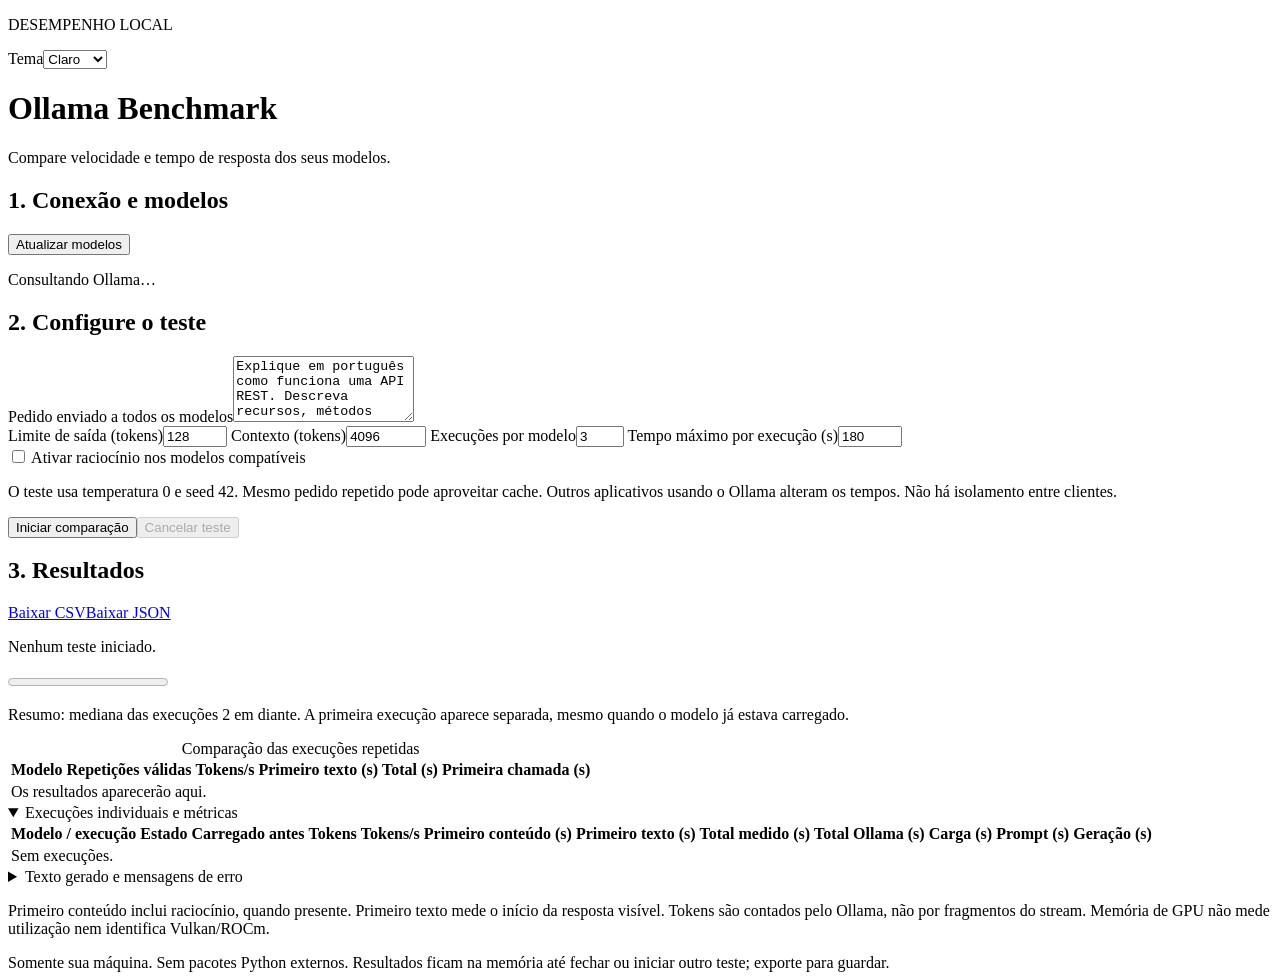
==== web/index.html @ 73febd98 "feat: adiciona benchmark local do Ollama com backend separado e SDD" ====
<!doctype html>
<html lang="pt-BR">
<head>
<meta charset="utf-8">
<meta name="viewport" content="width=device-width, initial-scale=1">
<meta name="benchmark-token" content="__TOKEN__">
<title>Ollama Benchmark Local</title>
<script src="/app.js"></script>
<link rel="stylesheet" href="/style.css">
</head>
<body>
<main>
<header><div class="header-top"><p class="eyebrow">DESEMPENHO LOCAL</p><label class="theme-control" for="theme-select">Tema<select id="theme-select" aria-label="Tema da interface"><option value="light">Claro</option><option value="dark">Escuro</option></select></label></div><h1>Ollama Benchmark</h1><p>Compare velocidade e tempo de resposta dos seus modelos.</p></header>
<section aria-labelledby="connection-title"><div class="section-head"><h2 id="connection-title">1. Conexão e modelos</h2><button id="refresh" type="button">Atualizar modelos</button></div><p id="connection" role="status">Consultando Ollama…</p><div id="models" class="models"></div></section>
<form id="benchmark-form">
<section aria-labelledby="settings-title"><h2 id="settings-title">2. Configure o teste</h2>
<label for="prompt">Pedido enviado a todos os modelos</label><textarea id="prompt" rows="4" maxlength="16000" required>Explique em português como funciona uma API REST. Descreva recursos, métodos HTTP, códigos de resposta e dê exemplos práticos. Escreva uma explicação detalhada.</textarea>
<div class="fields">
<label>Limite de saída (tokens)<input id="num_predict" type="number" min="1" max="4096" value="128" required></label>
<label>Contexto (tokens)<input id="num_ctx" type="number" min="512" max="131072" value="4096" required></label>
<label>Execuções por modelo<input id="repetitions" type="number" min="2" max="10" value="3" required></label>
<label>Tempo máximo por execução (s)<input id="timeout" type="number" min="10" max="1800" value="180" required></label>
</div>
<label class="check"><input id="think" type="checkbox"> Ativar raciocínio nos modelos compatíveis</label>
<p class="note">O teste usa temperatura 0 e seed 42. Mesmo pedido repetido pode aproveitar cache. Outros aplicativos usando o Ollama alteram os tempos. Não há isolamento entre clientes.</p>
<div class="actions"><button id="start" class="primary" type="submit">Iniciar comparação</button><button id="cancel" type="button" disabled>Cancelar teste</button></div>
</section></form>
<p id="error" role="alert" hidden></p>
<section aria-labelledby="results-title"><div class="section-head"><h2 id="results-title">3. Resultados</h2><div class="exports"><a href="/api/export?format=csv" download>Baixar CSV</a><a href="/api/export?format=json" download>Baixar JSON</a></div></div>
<p id="progress" role="status">Nenhum teste iniciado.</p><progress id="progress-bar" value="0" max="1" aria-label="Execuções concluídas"></progress>
<p class="note">Resumo: mediana das execuções 2 em diante. A primeira execução aparece separada, mesmo quando o modelo já estava carregado.</p>
<div class="table-wrap"><table><caption>Comparação das execuções repetidas</caption><thead><tr><th>Modelo</th><th>Repetições válidas</th><th>Tokens/s</th><th>Primeiro texto (s)</th><th>Total (s)</th><th>Primeira chamada (s)</th></tr></thead><tbody id="summary"><tr><td colspan="6">Os resultados aparecerão aqui.</td></tr></tbody></table></div>
<details open><summary>Execuções individuais e métricas</summary><div class="table-wrap"><table><thead><tr><th>Modelo / execução</th><th>Estado</th><th>Carregado antes</th><th>Tokens</th><th>Tokens/s</th><th>Primeiro conteúdo (s)</th><th>Primeiro texto (s)</th><th>Total medido (s)</th><th>Total Ollama (s)</th><th>Carga (s)</th><th>Prompt (s)</th><th>Geração (s)</th></tr></thead><tbody id="rows"><tr><td colspan="12">Sem execuções.</td></tr></tbody></table></div></details>
<details><summary>Texto gerado e mensagens de erro</summary><div id="responses"></div></details>
<p class="note">Primeiro conteúdo inclui raciocínio, quando presente. Primeiro texto mede o início da resposta visível. Tokens são contados pelo Ollama, não por fragmentos do stream. Memória de GPU não mede utilização nem identifica Vulkan/ROCm.</p>
</section>
<footer>Somente sua máquina. Sem pacotes Python externos. Resultados ficam na memória até fechar ou iniciar outro teste; exporte para guardar.</footer>
</main>
</body>
</html>
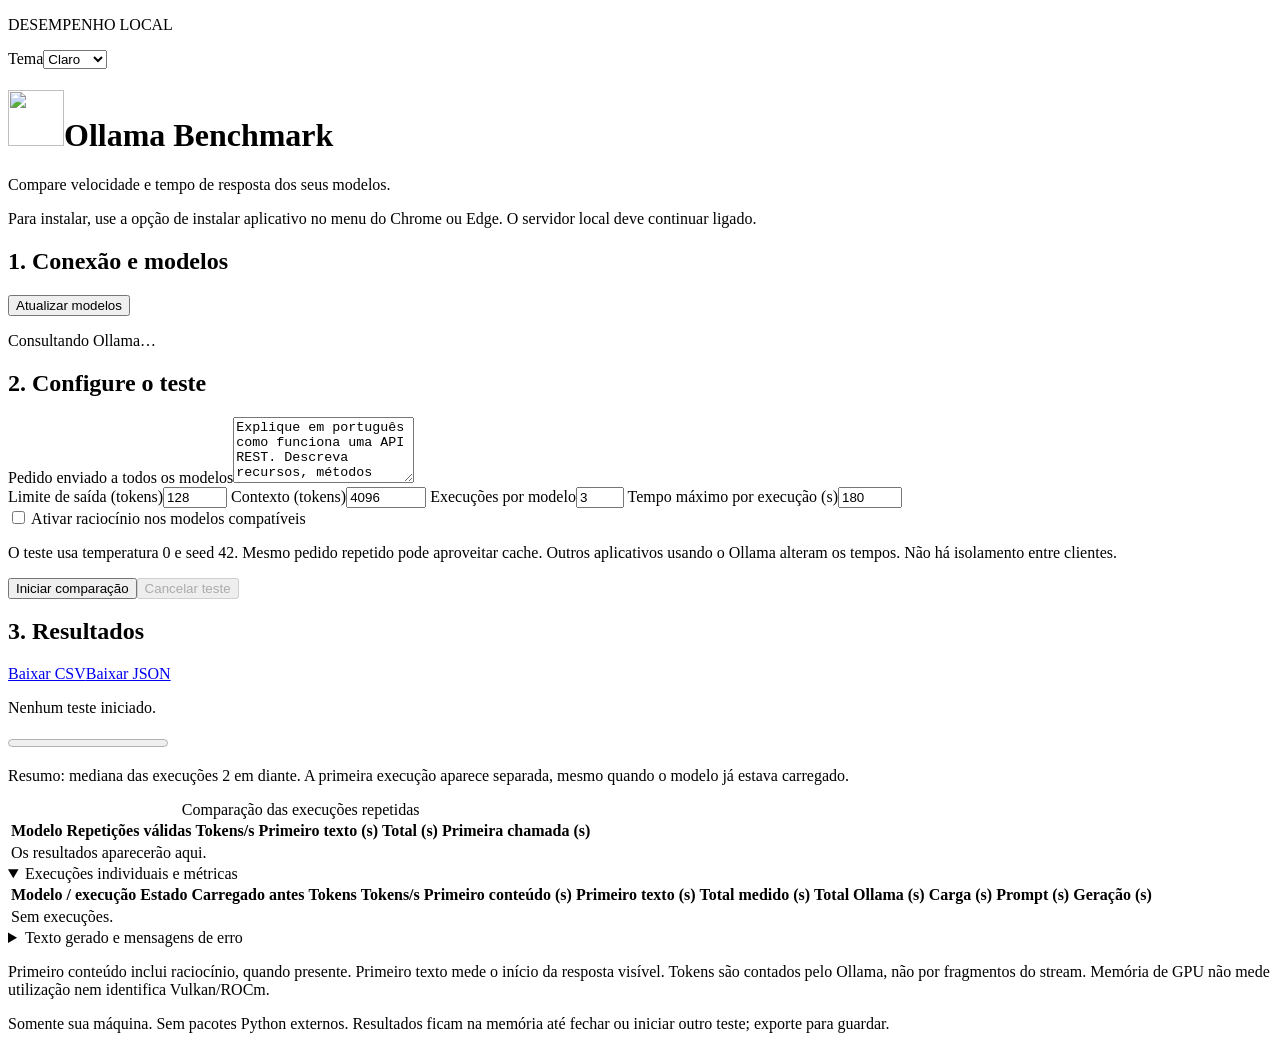
==== commit 56daf81f: "feat: adiciona instalação PWA e ícone do aplicativo" ====
--- a/web/index.html
+++ b/web/index.html
@@ -5,12 +5,17 @@
 <meta name="viewport" content="width=device-width, initial-scale=1">
 <meta name="benchmark-token" content="__TOKEN__">
 <title>Ollama Benchmark Local</title>
+<meta name="theme-color" content="#0d1624">
+<link rel="manifest" href="/manifest.webmanifest">
+<link rel="icon" href="/icons/icon.svg" type="image/svg+xml">
+<link rel="apple-touch-icon" href="/icons/apple-touch-icon.png">
 <script src="/app.js"></script>
+<script src="/pwa.js" defer></script>
 <link rel="stylesheet" href="/style.css">
 </head>
 <body>
 <main>
-<header><div class="header-top"><p class="eyebrow">DESEMPENHO LOCAL</p><label class="theme-control" for="theme-select">Tema<select id="theme-select" aria-label="Tema da interface"><option value="light">Claro</option><option value="dark">Escuro</option></select></label></div><h1>Ollama Benchmark</h1><p>Compare velocidade e tempo de resposta dos seus modelos.</p></header>
+<header><div class="header-top"><p class="eyebrow">DESEMPENHO LOCAL</p><label class="theme-control" for="theme-select">Tema<select id="theme-select" aria-label="Tema da interface"><option value="light">Claro</option><option value="dark">Escuro</option></select></label></div><h1 class="app-title"><img src="/icons/icon.svg" width="56" height="56" alt="">Ollama Benchmark</h1><p>Compare velocidade e tempo de resposta dos seus modelos.</p><button id="install-app" type="button" hidden>Instalar aplicativo</button><p id="install-status" class="note" role="status">Para instalar, use a opção de instalar aplicativo no menu do Chrome ou Edge. O servidor local deve continuar ligado.</p></header>
 <section aria-labelledby="connection-title"><div class="section-head"><h2 id="connection-title">1. Conexão e modelos</h2><button id="refresh" type="button">Atualizar modelos</button></div><p id="connection" role="status">Consultando Ollama…</p><div id="models" class="models"></div></section>
 <form id="benchmark-form">
 <section aria-labelledby="settings-title"><h2 id="settings-title">2. Configure o teste</h2>
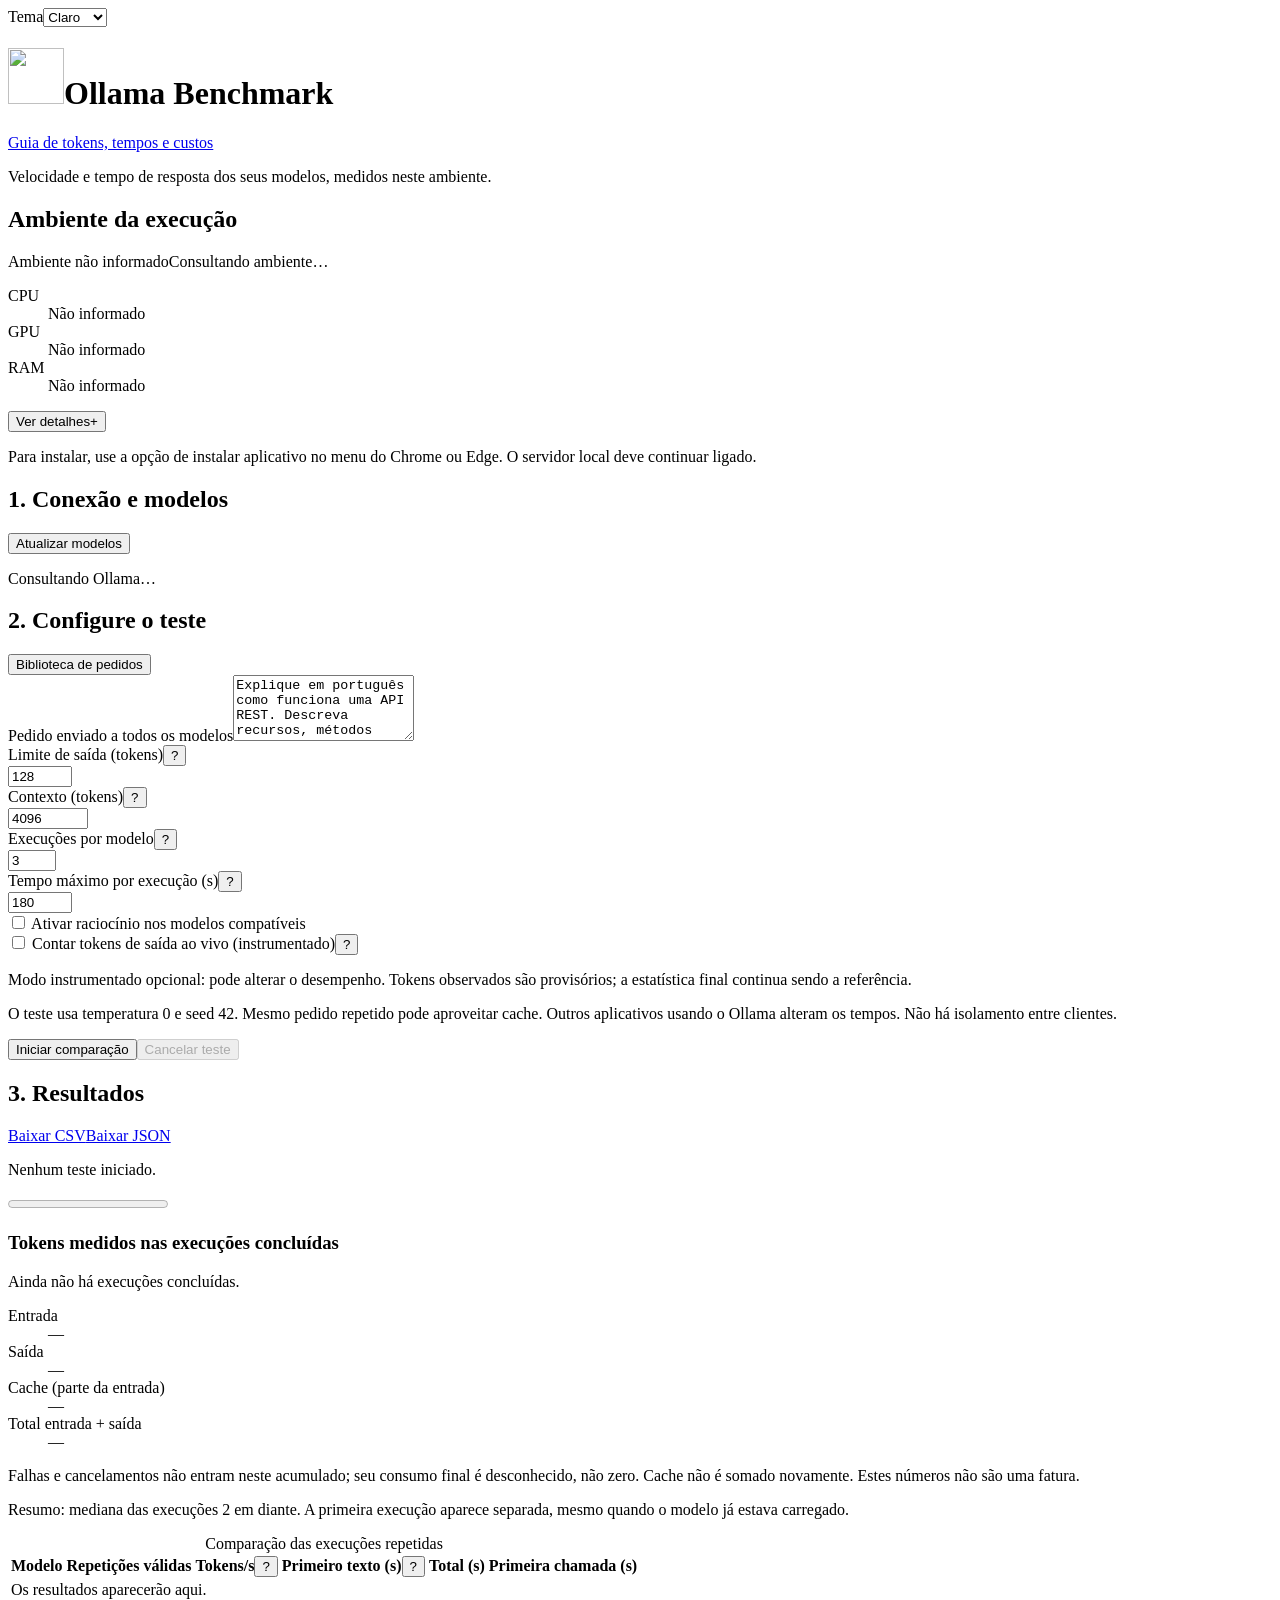
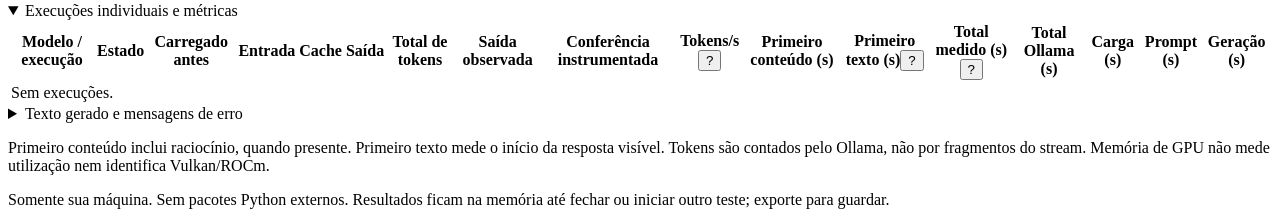
==== commit b93c07b8: "Add live token metrics, prompt library and system summary Add live usage reporting, a token and late" ====
--- a/web/index.html
+++ b/web/index.html
@@ -9,37 +9,119 @@
 <link rel="manifest" href="/manifest.webmanifest">
 <link rel="icon" href="/icons/icon.svg" type="image/svg+xml">
 <link rel="apple-touch-icon" href="/icons/apple-touch-icon.png">
+<script src="/help.js"></script>
 <script src="/app.js"></script>
 <script src="/pwa.js" defer></script>
+<script src="/system.js" defer></script>
+<script src="/prompts.js" defer></script>
 <link rel="stylesheet" href="/style.css">
+<link rel="stylesheet" href="/prompts.css">
 </head>
 <body>
 <main>
-<header><div class="header-top"><p class="eyebrow">DESEMPENHO LOCAL</p><label class="theme-control" for="theme-select">Tema<select id="theme-select" aria-label="Tema da interface"><option value="light">Claro</option><option value="dark">Escuro</option></select></label></div><h1 class="app-title"><img src="/icons/icon.svg" width="56" height="56" alt="">Ollama Benchmark</h1><p>Compare velocidade e tempo de resposta dos seus modelos.</p><button id="install-app" type="button" hidden>Instalar aplicativo</button><p id="install-status" class="note" role="status">Para instalar, use a opção de instalar aplicativo no menu do Chrome ou Edge. O servidor local deve continuar ligado.</p></header>
+<header class="dashboard-header">
+<div class="header-top prompts-header-top"><label class="theme-control" for="theme-select">Tema<select id="theme-select" aria-label="Tema da interface"><option value="light">Claro</option><option value="dark">Escuro</option></select></label></div>
+<h1 class="app-title"><img src="/icons/icon.svg" width="56" height="56" alt="">Ollama Benchmark</h1>
+<p class="prompts-guide-link"><a href="/faq.html">Guia de tokens, tempos e custos</a></p>
+<p class="header-description">Velocidade e tempo de resposta dos seus modelos, medidos neste ambiente.</p>
+<div id="system-environment" class="system-environment">
+<h2 id="system-heading" class="sr-only">Ambiente da execução</h2>
+<div id="system-summary" class="system-strip" role="group" aria-labelledby="system-heading">
+<div class="system-provenance"><span id="system-source" class="system-source">Ambiente não informado</span><span id="system-os" class="system-os">Consultando ambiente…</span></div>
+<dl class="system-strip-data">
+<div class="system-fact"><dt>CPU</dt><dd id="system-cpu">Não informado</dd></div>
+<div class="system-fact"><dt>GPU</dt><dd id="system-gpu">Não informado</dd></div>
+<div class="system-fact system-memory"><dt>RAM</dt><dd id="system-ram">Não informado</dd><progress id="system-memory-bar" max="100" value="0" aria-label="Uso de RAM no escopo informado" hidden></progress></div>
+</dl>
+<button id="system-toggle" class="system-toggle" type="button" aria-controls="system-details" aria-expanded="false">Ver detalhes<span aria-hidden="true">+</span></button>
+</div>
+<div id="system-details" class="system-details" role="region" aria-labelledby="system-detail-title" hidden>
+<div class="system-detail-head"><div><h3 id="system-detail-title">Ambiente da execução</h3><p id="system-note" class="system-note">Os dados pertencem ao processo Python, que pode executar em um container.</p></div><button id="system-close" class="system-close" type="button" aria-label="Fechar detalhes do ambiente">Fechar</button></div>
+<dl class="system-detail-grid">
+<div><dt id="system-hostname-label">Hostname da máquina</dt><dd id="system-hostname">Não informado</dd></div>
+<div><dt>Sistema operacional</dt><dd id="system-detail-os">Não informado</dd></div>
+<div><dt>Arquitetura</dt><dd id="system-architecture">Não informado</dd></div>
+<div><dt>Kernel</dt><dd id="system-kernel">Não informado</dd></div>
+<div><dt>CPU</dt><dd id="system-detail-cpu">Não informado</dd></div>
+<div><dt>Núcleos físicos / CPUs lógicas</dt><dd id="system-cores">Não informado</dd></div>
+<div><dt>Escopo da CPU</dt><dd id="system-cpu-scope">Não informado</dd></div>
+<div><dt>GPU identificada no ambiente</dt><dd id="system-detail-gpu">Não informado</dd></div>
+<div><dt>Escopo da GPU</dt><dd id="system-gpu-scope">Não informado</dd></div>
+<div><dt>RAM usada / capacidade</dt><dd id="system-detail-ram">Não informado</dd></div>
+<div><dt>RAM disponível</dt><dd id="system-memory-available">Não informado</dd></div>
+<div><dt>Escopo da RAM</dt><dd id="system-memory-scope">Não informado</dd></div>
+<div><dt>Sistema de arquivos do app: usado / total</dt><dd id="system-disk">Não informado</dd></div>
+<div><dt>Tempo de atividade informado</dt><dd id="system-uptime">Não informado</dd></div>
+<div><dt>Escopo do tempo de atividade</dt><dd id="system-uptime-scope">Não informado</dd></div>
+</dl>
+<p id="system-gpu-note" class="system-note">Uma lista vazia não prova ausência física de GPU. Este painel não identifica a GPU usada pelo Ollama.</p>
+<div class="system-detail-footer"><div><p id="system-collected" class="system-collected">Coleta: não informada</p><p id="system-status" class="system-status" role="status">Consultando ambiente…</p></div><button id="system-refresh" type="button">Atualizar</button></div>
+<p class="system-privacy">Inventário separado dos resultados: não entra no CSV/JSON do benchmark nem no cache da PWA.</p>
+</div>
+</div>
+<div class="header-actions"><button id="install-app" type="button" hidden>Instalar aplicativo</button></div>
+<p id="install-status" class="note install-guidance" role="status">Para instalar, use a opção de instalar aplicativo no menu do Chrome ou Edge. O servidor local deve continuar ligado.</p>
+</header>
 <section aria-labelledby="connection-title"><div class="section-head"><h2 id="connection-title">1. Conexão e modelos</h2><button id="refresh" type="button">Atualizar modelos</button></div><p id="connection" role="status">Consultando Ollama…</p><div id="models" class="models"></div></section>
 <form id="benchmark-form">
-<section aria-labelledby="settings-title"><h2 id="settings-title">2. Configure o teste</h2>
+<section aria-labelledby="settings-title"><div class="section-head prompts-section-head"><h2 id="settings-title">2. Configure o teste</h2><button id="prompts-open" type="button" aria-haspopup="dialog" aria-controls="prompts-dialog">Biblioteca de pedidos</button></div>
 <label for="prompt">Pedido enviado a todos os modelos</label><textarea id="prompt" rows="4" maxlength="16000" required>Explique em português como funciona uma API REST. Descreva recursos, métodos HTTP, códigos de resposta e dê exemplos práticos. Escreva uma explicação detalhada.</textarea>
 <div class="fields">
-<label>Limite de saída (tokens)<input id="num_predict" type="number" min="1" max="4096" value="128" required></label>
-<label>Contexto (tokens)<input id="num_ctx" type="number" min="512" max="131072" value="4096" required></label>
-<label>Execuções por modelo<input id="repetitions" type="number" min="2" max="10" value="3" required></label>
-<label>Tempo máximo por execução (s)<input id="timeout" type="number" min="10" max="1800" value="180" required></label>
+<div class="field"><div class="field-label"><label for="num_predict">Limite de saída (tokens)</label><span class="help"><button type="button" class="help-trigger" aria-label="Sobre limite de saída" aria-describedby="help-output" aria-expanded="false">?</button><span id="help-output" role="tooltip" class="help-tooltip" hidden>Máximo de tokens de saída solicitado ao modelo; ele pode terminar antes.</span></span></div><input id="num_predict" type="number" min="1" max="4096" value="128" required></div>
+<div class="field"><div class="field-label"><label for="num_ctx">Contexto (tokens)</label><span class="help"><button type="button" class="help-trigger" aria-label="Sobre contexto" aria-describedby="help-context" aria-expanded="false">?</button><span id="help-context" role="tooltip" class="help-tooltip" hidden>Espaço solicitado para entrada e geração; aumentar o contexto pode exigir mais memória.</span></span></div><input id="num_ctx" type="number" min="512" max="131072" value="4096" required></div>
+<div class="field"><div class="field-label"><label for="repetitions">Execuções por modelo</label><span class="help"><button type="button" class="help-trigger" aria-label="Sobre execuções" aria-describedby="help-runs" aria-expanded="false">?</button><span id="help-runs" role="tooltip" class="help-tooltip" hidden>Inclui a primeira chamada; o resumo usa apenas as repetições concluídas.</span></span></div><input id="repetitions" type="number" min="2" max="10" value="3" required></div>
+<div class="field"><div class="field-label"><label for="timeout">Tempo máximo por execução (s)</label><span class="help"><button type="button" class="help-trigger" aria-label="Sobre tempo máximo" aria-describedby="help-timeout" aria-expanded="false">?</button><span id="help-timeout" role="tooltip" class="help-tooltip" hidden>Prazo da chamada de geração; consultas de metadados têm tempo separado.</span></span></div><input id="timeout" type="number" min="10" max="1800" value="180" required></div>
 </div>
 <label class="check"><input id="think" type="checkbox"> Ativar raciocínio nos modelos compatíveis</label>
+<div class="instrument-option"><label class="check" for="live_token_count"><input id="live_token_count" type="checkbox"> Contar tokens de saída ao vivo (instrumentado)</label><span class="help"><button type="button" class="help-trigger" aria-label="Sobre contagem instrumentada" aria-describedby="help-instrumented" aria-expanded="false">?</button><span id="help-instrumented" role="tooltip" class="help-tooltip" hidden>Usa metadados por token quando disponíveis; pode adicionar sobrecarga e não ser aceito pelo modelo.</span></span></div>
+<p class="note">Modo instrumentado opcional: pode alterar o desempenho. Tokens observados são provisórios; a estatística final continua sendo a referência.</p>
 <p class="note">O teste usa temperatura 0 e seed 42. Mesmo pedido repetido pode aproveitar cache. Outros aplicativos usando o Ollama alteram os tempos. Não há isolamento entre clientes.</p>
 <div class="actions"><button id="start" class="primary" type="submit">Iniciar comparação</button><button id="cancel" type="button" disabled>Cancelar teste</button></div>
 </section></form>
 <p id="error" role="alert" hidden></p>
+<section id="live-panel" aria-labelledby="live-title" hidden>
+<div class="section-head"><h2 id="live-title">Execução ao vivo</h2><a href="/faq.html#contagem-ao-vivo">Como interpretar os contadores</a></div>
+<p id="live-status" role="status">Aguardando geração.</p>
+<div class="live-stats">
+<div><span>Tempo decorrido</span><strong id="live-elapsed">—</strong></div>
+<div><span>Primeiro conteúdo</span><strong id="live-first-content">—</strong></div>
+<div><span>Primeiro texto</span><strong id="live-first-text">—</strong></div>
+<div><span>Caracteres de resposta</span><strong id="live-characters">—</strong></div>
+<div><span>Caracteres de raciocínio</span><strong id="live-thinking">—</strong></div>
+<div><span>Fragmentos recebidos</span><strong id="live-fragments">—</strong></div>
+</div>
+<p id="live-count-status">Tokens exatos: aguardando medição final.</p>
+<dl class="token-stats"><div><dt>Entrada</dt><dd id="live-input">—</dd></div><div><dt>Saída</dt><dd id="live-output">—</dd></div><div><dt>Cache (parte da entrada)</dt><dd id="live-cache">—</dd></div><div><dt>Total entrada + saída</dt><dd id="live-total">—</dd></div></dl>
+<p class="note">Fragmentos e caracteres não são tokens. As estatísticas finais são a referência; a opção instrumentada pode mostrar tokens de saída observados separadamente. Este painel acompanha somente os testes deste app.</p>
+<p id="live-observed">Contagem instrumentada desativada.</p>
+<h3>Prévia da resposta</h3><pre id="live-response" tabindex="0" aria-label="Prévia da resposta gerada">Aguardando texto…</pre>
+</section>
+
 <section aria-labelledby="results-title"><div class="section-head"><h2 id="results-title">3. Resultados</h2><div class="exports"><a href="/api/export?format=csv" download>Baixar CSV</a><a href="/api/export?format=json" download>Baixar JSON</a></div></div>
 <p id="progress" role="status">Nenhum teste iniciado.</p><progress id="progress-bar" value="0" max="1" aria-label="Execuções concluídas"></progress>
+<div class="usage-panel" aria-labelledby="usage-title"><h3 id="usage-title">Tokens medidos nas execuções concluídas</h3><p id="usage-status">Ainda não há execuções concluídas.</p><dl class="token-stats"><div><dt>Entrada</dt><dd id="usage-input">—</dd></div><div><dt>Saída</dt><dd id="usage-output">—</dd></div><div><dt>Cache (parte da entrada)</dt><dd id="usage-cache">—</dd></div><div><dt>Total entrada + saída</dt><dd id="usage-total">—</dd></div></dl><p class="note">Falhas e cancelamentos não entram neste acumulado; seu consumo final é desconhecido, não zero. Cache não é somado novamente. Estes números não são uma fatura.</p></div>
 <p class="note">Resumo: mediana das execuções 2 em diante. A primeira execução aparece separada, mesmo quando o modelo já estava carregado.</p>
-<div class="table-wrap"><table><caption>Comparação das execuções repetidas</caption><thead><tr><th>Modelo</th><th>Repetições válidas</th><th>Tokens/s</th><th>Primeiro texto (s)</th><th>Total (s)</th><th>Primeira chamada (s)</th></tr></thead><tbody id="summary"><tr><td colspan="6">Os resultados aparecerão aqui.</td></tr></tbody></table></div>
-<details open><summary>Execuções individuais e métricas</summary><div class="table-wrap"><table><thead><tr><th>Modelo / execução</th><th>Estado</th><th>Carregado antes</th><th>Tokens</th><th>Tokens/s</th><th>Primeiro conteúdo (s)</th><th>Primeiro texto (s)</th><th>Total medido (s)</th><th>Total Ollama (s)</th><th>Carga (s)</th><th>Prompt (s)</th><th>Geração (s)</th></tr></thead><tbody id="rows"><tr><td colspan="12">Sem execuções.</td></tr></tbody></table></div></details>
+<div class="table-wrap"><table><caption>Comparação das execuções repetidas</caption><thead><tr><th>Modelo</th><th>Repetições válidas</th><th>Tokens/s<span class="help"><button type="button" class="help-trigger" aria-label="Sobre tokens por segundo" aria-describedby="help-speed-1" aria-expanded="false">?</button><span id="help-speed-1" role="tooltip" class="help-tooltip" hidden>Tokens de saída divididos pelo tempo de geração informado pelo Ollama.</span></span></th><th>Primeiro texto (s)<span class="help"><button type="button" class="help-trigger" aria-label="Sobre primeiro texto" aria-describedby="help-first-text-1" aria-expanded="false">?</button><span id="help-first-text-1" role="tooltip" class="help-tooltip" hidden>Tempo até o início da resposta visível; o raciocínio pode começar antes.</span></span></th><th>Total (s)</th><th>Primeira chamada (s)</th></tr></thead><tbody id="summary"><tr><td colspan="6">Os resultados aparecerão aqui.</td></tr></tbody></table></div>
+<details open><summary>Execuções individuais e métricas</summary><div class="table-wrap"><table><thead><tr><th>Modelo / execução</th><th>Estado</th><th>Carregado antes</th><th>Entrada</th><th>Cache</th><th>Saída</th><th>Total de tokens</th><th>Saída observada</th><th>Conferência instrumentada</th><th>Tokens/s<span class="help"><button type="button" class="help-trigger" aria-label="Sobre tokens por segundo" aria-describedby="help-speed-2" aria-expanded="false">?</button><span id="help-speed-2" role="tooltip" class="help-tooltip" hidden>Tokens de saída divididos pelo tempo de geração informado pelo Ollama.</span></span></th><th>Primeiro conteúdo (s)</th><th>Primeiro texto (s)<span class="help"><button type="button" class="help-trigger" aria-label="Sobre primeiro texto" aria-describedby="help-first-text-2" aria-expanded="false">?</button><span id="help-first-text-2" role="tooltip" class="help-tooltip" hidden>Tempo até o início da resposta visível; o raciocínio pode começar antes.</span></span></th><th>Total medido (s)<span class="help"><button type="button" class="help-trigger" aria-label="Sobre tempo total" aria-describedby="help-wall-1" aria-expanded="false">?</button><span id="help-wall-1" role="tooltip" class="help-tooltip" hidden>Tempo observado pelo cliente Python para concluir a geração.</span></span></th><th>Total Ollama (s)</th><th>Carga (s)</th><th>Prompt (s)</th><th>Geração (s)</th></tr></thead><tbody id="rows"><tr><td colspan="17">Sem execuções.</td></tr></tbody></table></div></details>
 <details><summary>Texto gerado e mensagens de erro</summary><div id="responses"></div></details>
 <p class="note">Primeiro conteúdo inclui raciocínio, quando presente. Primeiro texto mede o início da resposta visível. Tokens são contados pelo Ollama, não por fragmentos do stream. Memória de GPU não mede utilização nem identifica Vulkan/ROCm.</p>
 </section>
 <footer>Somente sua máquina. Sem pacotes Python externos. Resultados ficam na memória até fechar ou iniciar outro teste; exporte para guardar.</footer>
 </main>
+
+<dialog id="prompts-dialog" aria-labelledby="prompts-title" aria-describedby="prompts-description">
+<div class="prompts-heading"><div><h2 id="prompts-title">Biblioteca de pedidos</h2><p id="prompts-description">Exemplos locais para comparar modelos. Selecione, confira e use no seu teste.</p></div><button id="prompts-close" type="button" aria-label="Fechar biblioteca de pedidos">Fechar</button></div>
+<div class="prompts-body">
+<div class="prompts-filters"><div><label for="prompts-type">Tipo de pedido</label><select id="prompts-type"><option value="all">Todos os tipos</option><option value="code">Código</option><option value="non-code">Não código</option></select></div><div><label for="prompts-complexity">Complexidade</label><select id="prompts-complexity"><option value="all">Todas as complexidades</option><option value="simple">Simples</option><option value="intermediate">Intermediário</option><option value="advanced">Avançado</option></select></div></div>
+<p class="prompts-note">Complexidade é uma classificação editorial. Selecionar um exemplo não ajusta modelo, contexto ou limite de saída; pedidos longos podem precisar de mais tokens.</p>
+<p id="prompts-count" class="prompts-count" role="status">18 pedidos disponíveis.</p>
+<div class="prompts-workspace"><div><div id="prompts-list" class="prompts-list" role="group" aria-label="Escolha um pedido"></div><p id="prompts-empty" hidden>Nenhum pedido com estes filtros. Escolha outra combinação.</p></div>
+<div class="prompts-preview"><h3 id="prompts-preview-title">Prévia do pedido</h3><p id="prompts-preview-description">Selecione um exemplo para ler o texto completo.</p><pre id="prompts-preview-text" tabindex="0" aria-label="Texto completo do pedido">Nenhum pedido selecionado.</pre>
+<div id="prompts-replace-warning" class="prompts-replace-warning" hidden><p>Seu pedido atual foi editado. Usar este exemplo substituirá o texto inteiro.</p><label for="prompts-replace-confirm"><input id="prompts-replace-confirm" type="checkbox"> Substituir meu pedido atual</label></div>
+</div></div>
+</div>
+<div class="prompts-footer"><p id="prompts-status" role="status">Somente o pedido será preenchido. Nenhum teste será iniciado.</p><div class="prompts-actions"><button id="prompts-cancel" type="button">Cancelar</button><button id="prompts-apply" class="primary" type="button" disabled>Usar pedido</button></div></div>
+</dialog>
+
 </body>
 </html>
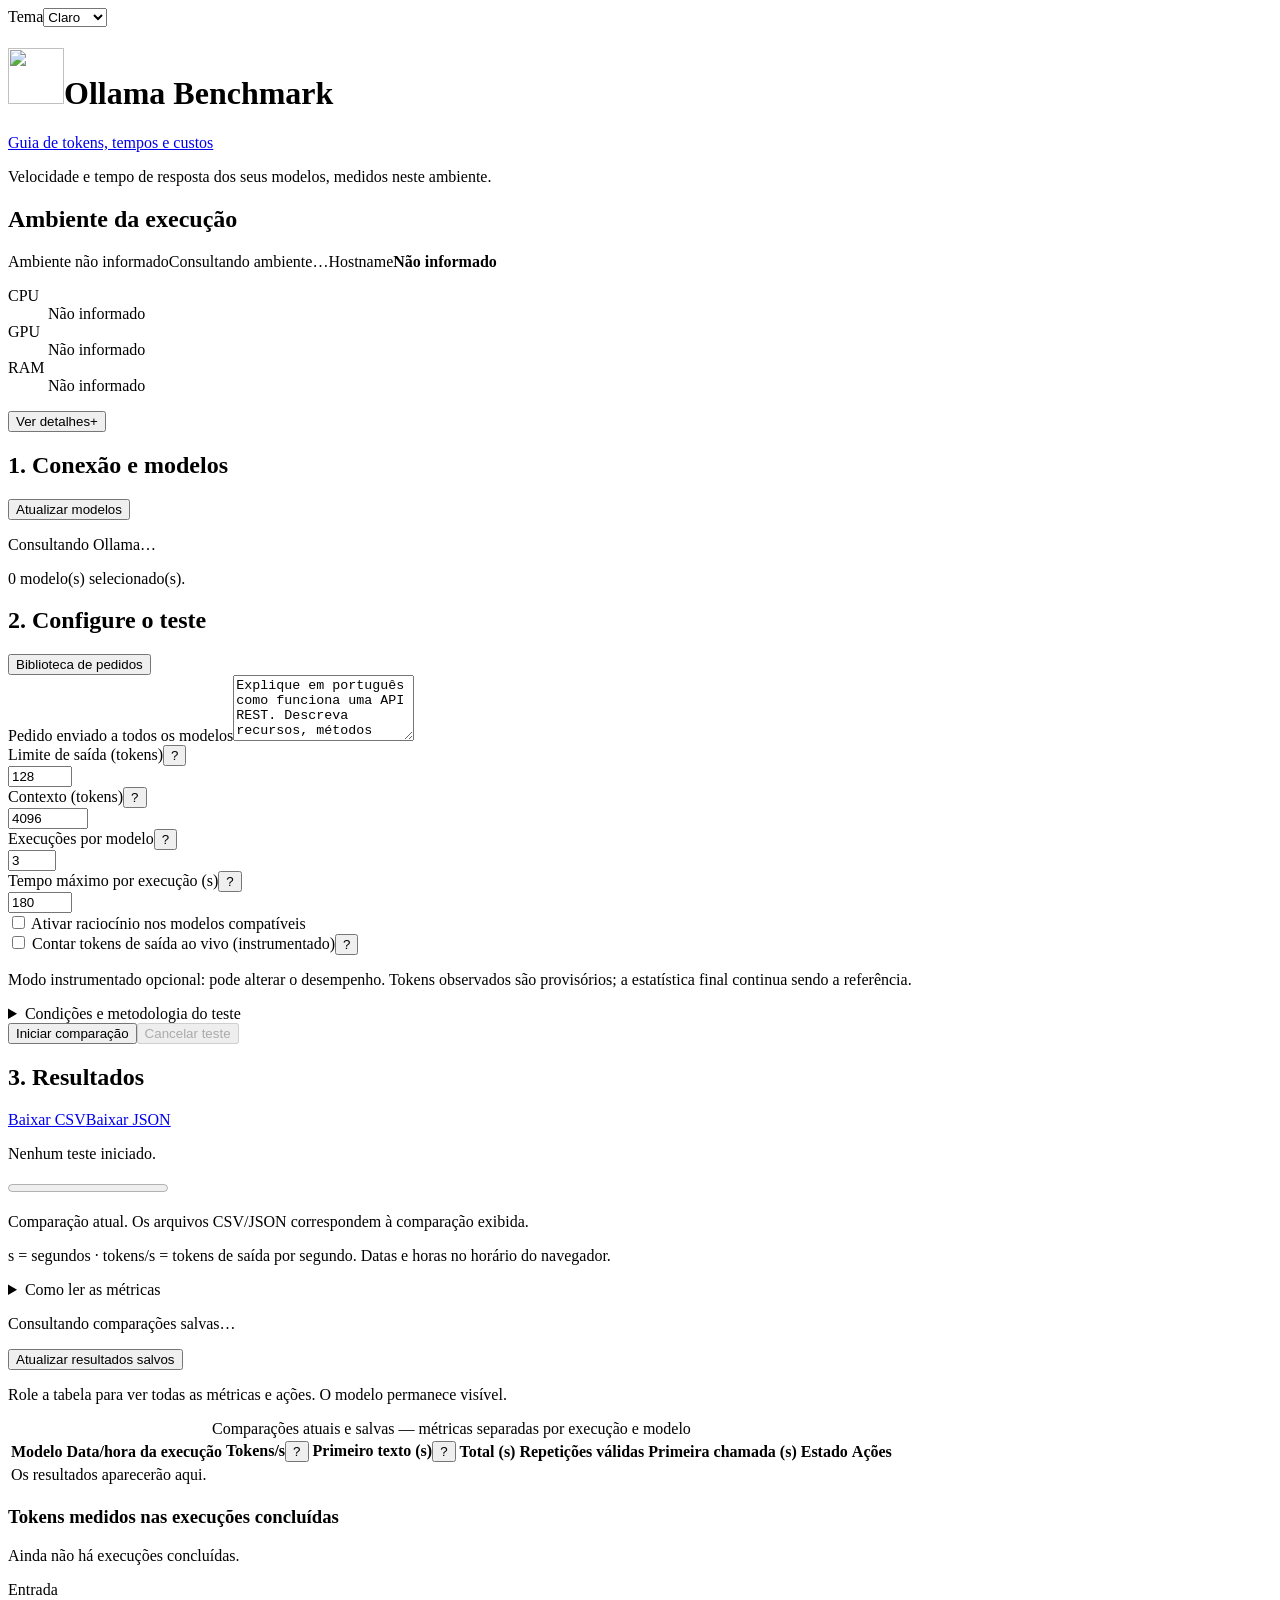
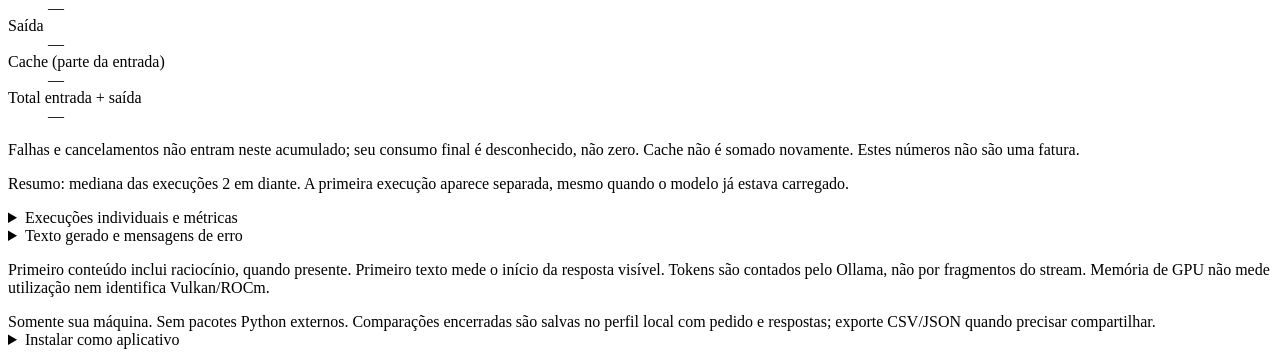
==== commit 11cb9bb0: "Add persistent history and cross-platform lifecycle scripts Persist completed comparisons in the loc" ====
--- a/web/index.html
+++ b/web/index.html
@@ -14,8 +14,10 @@
 <script src="/pwa.js" defer></script>
 <script src="/system.js" defer></script>
 <script src="/prompts.js" defer></script>
+<script src="/history.js" defer></script>
 <link rel="stylesheet" href="/style.css">
 <link rel="stylesheet" href="/prompts.css">
+<link rel="stylesheet" href="/history.css">
 </head>
 <body>
 <main>
@@ -27,7 +29,7 @@
 <div id="system-environment" class="system-environment">
 <h2 id="system-heading" class="sr-only">Ambiente da execução</h2>
 <div id="system-summary" class="system-strip" role="group" aria-labelledby="system-heading">
-<div class="system-provenance"><span id="system-source" class="system-source">Ambiente não informado</span><span id="system-os" class="system-os">Consultando ambiente…</span></div>
+<div class="system-provenance"><span id="system-source" class="system-source">Ambiente não informado</span><span id="system-os" class="system-os">Consultando ambiente…</span><span class="system-machine"><span>Hostname</span><strong id="system-summary-hostname">Não informado</strong></span></div>
 <dl class="system-strip-data">
 <div class="system-fact"><dt>CPU</dt><dd id="system-cpu">Não informado</dd></div>
 <div class="system-fact"><dt>GPU</dt><dd id="system-gpu">Não informado</dd></div>
@@ -59,10 +61,8 @@
 <p class="system-privacy">Inventário separado dos resultados: não entra no CSV/JSON do benchmark nem no cache da PWA.</p>
 </div>
 </div>
-<div class="header-actions"><button id="install-app" type="button" hidden>Instalar aplicativo</button></div>
-<p id="install-status" class="note install-guidance" role="status">Para instalar, use a opção de instalar aplicativo no menu do Chrome ou Edge. O servidor local deve continuar ligado.</p>
 </header>
-<section aria-labelledby="connection-title"><div class="section-head"><h2 id="connection-title">1. Conexão e modelos</h2><button id="refresh" type="button">Atualizar modelos</button></div><p id="connection" role="status">Consultando Ollama…</p><div id="models" class="models"></div></section>
+<section aria-labelledby="connection-title"><div class="section-head"><h2 id="connection-title">1. Conexão e modelos</h2><button id="refresh" type="button">Atualizar modelos</button></div><p id="connection" role="status">Consultando Ollama…</p><p id="models-selected" class="note models-count" role="status">0 modelo(s) selecionado(s).</p><div id="models" class="models"></div></section>
 <form id="benchmark-form">
 <section aria-labelledby="settings-title"><div class="section-head prompts-section-head"><h2 id="settings-title">2. Configure o teste</h2><button id="prompts-open" type="button" aria-haspopup="dialog" aria-controls="prompts-dialog">Biblioteca de pedidos</button></div>
 <label for="prompt">Pedido enviado a todos os modelos</label><textarea id="prompt" rows="4" maxlength="16000" required>Explique em português como funciona uma API REST. Descreva recursos, métodos HTTP, códigos de resposta e dê exemplos práticos. Escreva uma explicação detalhada.</textarea>
@@ -75,11 +75,28 @@
 <label class="check"><input id="think" type="checkbox"> Ativar raciocínio nos modelos compatíveis</label>
 <div class="instrument-option"><label class="check" for="live_token_count"><input id="live_token_count" type="checkbox"> Contar tokens de saída ao vivo (instrumentado)</label><span class="help"><button type="button" class="help-trigger" aria-label="Sobre contagem instrumentada" aria-describedby="help-instrumented" aria-expanded="false">?</button><span id="help-instrumented" role="tooltip" class="help-tooltip" hidden>Usa metadados por token quando disponíveis; pode adicionar sobrecarga e não ser aceito pelo modelo.</span></span></div>
 <p class="note">Modo instrumentado opcional: pode alterar o desempenho. Tokens observados são provisórios; a estatística final continua sendo a referência.</p>
-<p class="note">O teste usa temperatura 0 e seed 42. Mesmo pedido repetido pode aproveitar cache. Outros aplicativos usando o Ollama alteram os tempos. Não há isolamento entre clientes.</p>
+<details class="methodology"><summary>Condições e metodologia do teste</summary><p class="note">O teste usa temperatura 0 e seed 42. Mesmo pedido repetido pode aproveitar cache. Outros aplicativos usando o Ollama alteram os tempos. Não há isolamento entre clientes.</p></details>
 <div class="actions"><button id="start" class="primary" type="submit">Iniciar comparação</button><button id="cancel" type="button" disabled>Cancelar teste</button></div>
 </section></form>
 <p id="error" role="alert" hidden></p>
-<section id="live-panel" aria-labelledby="live-title" hidden>
+
+
+
+<section aria-labelledby="results-title"><div class="section-head"><h2 id="results-title">3. Resultados</h2><div class="exports"><a href="/api/export?format=csv" download>Baixar CSV</a><a href="/api/export?format=json" download>Baixar JSON</a></div></div>
+<p id="progress" role="status">Nenhum teste iniciado.</p><progress id="progress-bar" value="0" max="1" aria-label="Execuções concluídas"></progress>
+<p id="results-source" class="note">Comparação atual. Os arquivos CSV/JSON correspondem à comparação exibida.</p>
+<p id="metric-units" class="metric-units">s = segundos · tokens/s = tokens de saída por segundo. Datas e horas no horário do navegador.</p>
+<details class="metric-guide"><summary>Como ler as métricas</summary><dl>
+<div><dt>Primeiro texto (TTFT visível)</dt><dd>Tempo até começar a resposta visível. TTFT é o tempo até o primeiro token; aqui o início do texto é observado pelo cliente.</dd></div>
+<div><dt>Primeiro conteúdo</dt><dd>Tempo até o primeiro conteúdo recebido; pode incluir raciocínio antes do texto visível.</dd></div>
+<div><dt>Entrada / saída / cache</dt><dd>Entrada é o pedido processado; saída é a geração. Cache é parte da entrada e não é somado novamente ao total de tokens.</dd></div>
+<div><dt>Total medido / total Ollama</dt><dd>Total medido é a duração observada pelo cliente Python; total Ollama é a duração informada pelo servidor. Incluem etapas e limites de medição diferentes.</dd></div>
+<div><dt>Carga / prompt</dt><dd>Carga mede carregar o modelo; prompt mede processar a entrada, conforme informado pelo Ollama.</dd></div>
+<div><dt>Geração / tokens por segundo</dt><dd>Geração é o tempo de produzir a saída. Tokens/s divide os tokens de saída pela duração de geração, sem avaliar a qualidade da resposta.</dd></div>
+</dl><p><a href="/faq.html">Consultar o guia de tokens, tempos e custos</a></p></details>
+<div class="comparison-toolbar"><p id="history-status" class="history-note" role="status">Consultando comparações salvas…</p><button id="history-refresh" type="button">Atualizar resultados salvos</button></div><p id="history-warning" class="history-warning" role="status" hidden></p><p id="history-model-warning" class="history-warning" role="status" hidden></p>
+<p class="table-scroll-hint">Role a tabela para ver todas as métricas e ações. O modelo permanece visível.</p><div class="table-wrap comparison-table"><table aria-describedby="metric-units"><caption>Comparações atuais e salvas — métricas separadas por execução e modelo</caption><thead><tr><th>Modelo</th><th>Data/hora da execução</th><th>Tokens/s<span class="help"><button type="button" class="help-trigger" aria-label="Sobre tokens por segundo" aria-describedby="help-speed-1" aria-expanded="false">?</button><span id="help-speed-1" role="tooltip" class="help-tooltip" hidden>Tokens de saída divididos pelo tempo de geração informado pelo Ollama.</span></span></th><th>Primeiro texto (s)<span class="help"><button type="button" class="help-trigger" aria-label="Sobre primeiro texto" aria-describedby="help-first-text-1" aria-expanded="false">?</button><span id="help-first-text-1" role="tooltip" class="help-tooltip" hidden>Tempo até o início da resposta visível; o raciocínio pode começar antes.</span></span></th><th>Total (s)</th><th>Repetições válidas</th><th>Primeira chamada (s)</th><th>Estado</th><th>Ações</th></tr></thead><tbody id="summary"><tr><td colspan="9">Os resultados aparecerão aqui.</td></tr></tbody></table></div>
+<details id="live-details" hidden><summary>Instrumentação e prévia da execução</summary><div id="live-panel" aria-labelledby="live-title" hidden>
 <div class="section-head"><h2 id="live-title">Execução ao vivo</h2><a href="/faq.html#contagem-ao-vivo">Como interpretar os contadores</a></div>
 <p id="live-status" role="status">Aguardando geração.</p>
 <div class="live-stats">
@@ -95,18 +112,20 @@
 <p class="note">Fragmentos e caracteres não são tokens. As estatísticas finais são a referência; a opção instrumentada pode mostrar tokens de saída observados separadamente. Este painel acompanha somente os testes deste app.</p>
 <p id="live-observed">Contagem instrumentada desativada.</p>
 <h3>Prévia da resposta</h3><pre id="live-response" tabindex="0" aria-label="Prévia da resposta gerada">Aguardando texto…</pre>
-</section>
-
-<section aria-labelledby="results-title"><div class="section-head"><h2 id="results-title">3. Resultados</h2><div class="exports"><a href="/api/export?format=csv" download>Baixar CSV</a><a href="/api/export?format=json" download>Baixar JSON</a></div></div>
-<p id="progress" role="status">Nenhum teste iniciado.</p><progress id="progress-bar" value="0" max="1" aria-label="Execuções concluídas"></progress>
+</div></details>
 <div class="usage-panel" aria-labelledby="usage-title"><h3 id="usage-title">Tokens medidos nas execuções concluídas</h3><p id="usage-status">Ainda não há execuções concluídas.</p><dl class="token-stats"><div><dt>Entrada</dt><dd id="usage-input">—</dd></div><div><dt>Saída</dt><dd id="usage-output">—</dd></div><div><dt>Cache (parte da entrada)</dt><dd id="usage-cache">—</dd></div><div><dt>Total entrada + saída</dt><dd id="usage-total">—</dd></div></dl><p class="note">Falhas e cancelamentos não entram neste acumulado; seu consumo final é desconhecido, não zero. Cache não é somado novamente. Estes números não são uma fatura.</p></div>
 <p class="note">Resumo: mediana das execuções 2 em diante. A primeira execução aparece separada, mesmo quando o modelo já estava carregado.</p>
-<div class="table-wrap"><table><caption>Comparação das execuções repetidas</caption><thead><tr><th>Modelo</th><th>Repetições válidas</th><th>Tokens/s<span class="help"><button type="button" class="help-trigger" aria-label="Sobre tokens por segundo" aria-describedby="help-speed-1" aria-expanded="false">?</button><span id="help-speed-1" role="tooltip" class="help-tooltip" hidden>Tokens de saída divididos pelo tempo de geração informado pelo Ollama.</span></span></th><th>Primeiro texto (s)<span class="help"><button type="button" class="help-trigger" aria-label="Sobre primeiro texto" aria-describedby="help-first-text-1" aria-expanded="false">?</button><span id="help-first-text-1" role="tooltip" class="help-tooltip" hidden>Tempo até o início da resposta visível; o raciocínio pode começar antes.</span></span></th><th>Total (s)</th><th>Primeira chamada (s)</th></tr></thead><tbody id="summary"><tr><td colspan="6">Os resultados aparecerão aqui.</td></tr></tbody></table></div>
-<details open><summary>Execuções individuais e métricas</summary><div class="table-wrap"><table><thead><tr><th>Modelo / execução</th><th>Estado</th><th>Carregado antes</th><th>Entrada</th><th>Cache</th><th>Saída</th><th>Total de tokens</th><th>Saída observada</th><th>Conferência instrumentada</th><th>Tokens/s<span class="help"><button type="button" class="help-trigger" aria-label="Sobre tokens por segundo" aria-describedby="help-speed-2" aria-expanded="false">?</button><span id="help-speed-2" role="tooltip" class="help-tooltip" hidden>Tokens de saída divididos pelo tempo de geração informado pelo Ollama.</span></span></th><th>Primeiro conteúdo (s)</th><th>Primeiro texto (s)<span class="help"><button type="button" class="help-trigger" aria-label="Sobre primeiro texto" aria-describedby="help-first-text-2" aria-expanded="false">?</button><span id="help-first-text-2" role="tooltip" class="help-tooltip" hidden>Tempo até o início da resposta visível; o raciocínio pode começar antes.</span></span></th><th>Total medido (s)<span class="help"><button type="button" class="help-trigger" aria-label="Sobre tempo total" aria-describedby="help-wall-1" aria-expanded="false">?</button><span id="help-wall-1" role="tooltip" class="help-tooltip" hidden>Tempo observado pelo cliente Python para concluir a geração.</span></span></th><th>Total Ollama (s)</th><th>Carga (s)</th><th>Prompt (s)</th><th>Geração (s)</th></tr></thead><tbody id="rows"><tr><td colspan="17">Sem execuções.</td></tr></tbody></table></div></details>
+
+<div id="history-confirmation" class="history-confirmation" hidden><p id="history-target"></p><p>Carregar substituirá o pedido, os parâmetros, a seleção de modelos e os detalhes atuais. As outras comparações continuam na tabela. Nenhum teste será iniciado.</p><label for="history-confirm"><input id="history-confirm" type="checkbox"> Confirmo substituir a comparação atual</label><div class="history-confirm-actions"><button id="history-cancel" type="button">Cancelar</button><button id="history-apply" class="primary" type="button" disabled>Confirmar carregamento</button></div></div>
+
+<details id="individual-results"><summary>Execuções individuais e métricas</summary><div class="table-wrap"><table aria-describedby="metric-units"><thead><tr><th>Modelo / execução</th><th>Estado</th><th>Carregado antes</th><th>Entrada</th><th>Cache</th><th>Saída</th><th>Total de tokens</th><th>Saída observada</th><th>Conferência instrumentada</th><th>Tokens/s<span class="help"><button type="button" class="help-trigger" aria-label="Sobre tokens por segundo" aria-describedby="help-speed-2" aria-expanded="false">?</button><span id="help-speed-2" role="tooltip" class="help-tooltip" hidden>Tokens de saída divididos pelo tempo de geração informado pelo Ollama.</span></span></th><th>Primeiro conteúdo (s)</th><th>Primeiro texto (s)<span class="help"><button type="button" class="help-trigger" aria-label="Sobre primeiro texto" aria-describedby="help-first-text-2" aria-expanded="false">?</button><span id="help-first-text-2" role="tooltip" class="help-tooltip" hidden>Tempo até o início da resposta visível; o raciocínio pode começar antes.</span></span></th><th>Total medido (s)<span class="help"><button type="button" class="help-trigger" aria-label="Sobre tempo total" aria-describedby="help-wall-1" aria-expanded="false">?</button><span id="help-wall-1" role="tooltip" class="help-tooltip" hidden>Tempo observado pelo cliente Python para concluir a geração.</span></span></th><th>Total Ollama (s)</th><th>Carga (s)</th><th>Prompt (s)</th><th>Geração (s)</th></tr></thead><tbody id="rows"><tr><td colspan="17">Sem execuções.</td></tr></tbody></table></div></details>
 <details><summary>Texto gerado e mensagens de erro</summary><div id="responses"></div></details>
 <p class="note">Primeiro conteúdo inclui raciocínio, quando presente. Primeiro texto mede o início da resposta visível. Tokens são contados pelo Ollama, não por fragmentos do stream. Memória de GPU não mede utilização nem identifica Vulkan/ROCm.</p>
 </section>
-<footer>Somente sua máquina. Sem pacotes Python externos. Resultados ficam na memória até fechar ou iniciar outro teste; exporte para guardar.</footer>
+<footer>Somente sua máquina. Sem pacotes Python externos. Comparações encerradas são salvas no perfil local com pedido e respostas; exporte CSV/JSON quando precisar compartilhar.
+<details id="install-help" class="install-help"><summary>Instalar como aplicativo</summary><div class="header-actions"><button id="install-app" type="button" hidden>Instalar aplicativo</button></div>
+<p id="install-status" class="note install-guidance" role="status">Para instalar, use a opção de instalar aplicativo no menu do Chrome ou Edge. O servidor local deve continuar ligado.</p>
+</details></footer>
 </main>
 
 <dialog id="prompts-dialog" aria-labelledby="prompts-title" aria-describedby="prompts-description">
@@ -116,7 +135,7 @@
 <p class="prompts-note">Complexidade é uma classificação editorial. Selecionar um exemplo não ajusta modelo, contexto ou limite de saída; pedidos longos podem precisar de mais tokens.</p>
 <p id="prompts-count" class="prompts-count" role="status">18 pedidos disponíveis.</p>
 <div class="prompts-workspace"><div><div id="prompts-list" class="prompts-list" role="group" aria-label="Escolha um pedido"></div><p id="prompts-empty" hidden>Nenhum pedido com estes filtros. Escolha outra combinação.</p></div>
-<div class="prompts-preview"><h3 id="prompts-preview-title">Prévia do pedido</h3><p id="prompts-preview-description">Selecione um exemplo para ler o texto completo.</p><pre id="prompts-preview-text" tabindex="0" aria-label="Texto completo do pedido">Nenhum pedido selecionado.</pre>
+<div class="prompts-preview"><button id="prompts-back-list" type="button">Voltar à lista</button><h3 id="prompts-preview-title">Prévia do pedido</h3><p id="prompts-preview-description">Selecione um exemplo para ler o texto completo.</p><pre id="prompts-preview-text" tabindex="0" aria-label="Texto completo do pedido">Nenhum pedido selecionado.</pre>
 <div id="prompts-replace-warning" class="prompts-replace-warning" hidden><p>Seu pedido atual foi editado. Usar este exemplo substituirá o texto inteiro.</p><label for="prompts-replace-confirm"><input id="prompts-replace-confirm" type="checkbox"> Substituir meu pedido atual</label></div>
 </div></div>
 </div>
